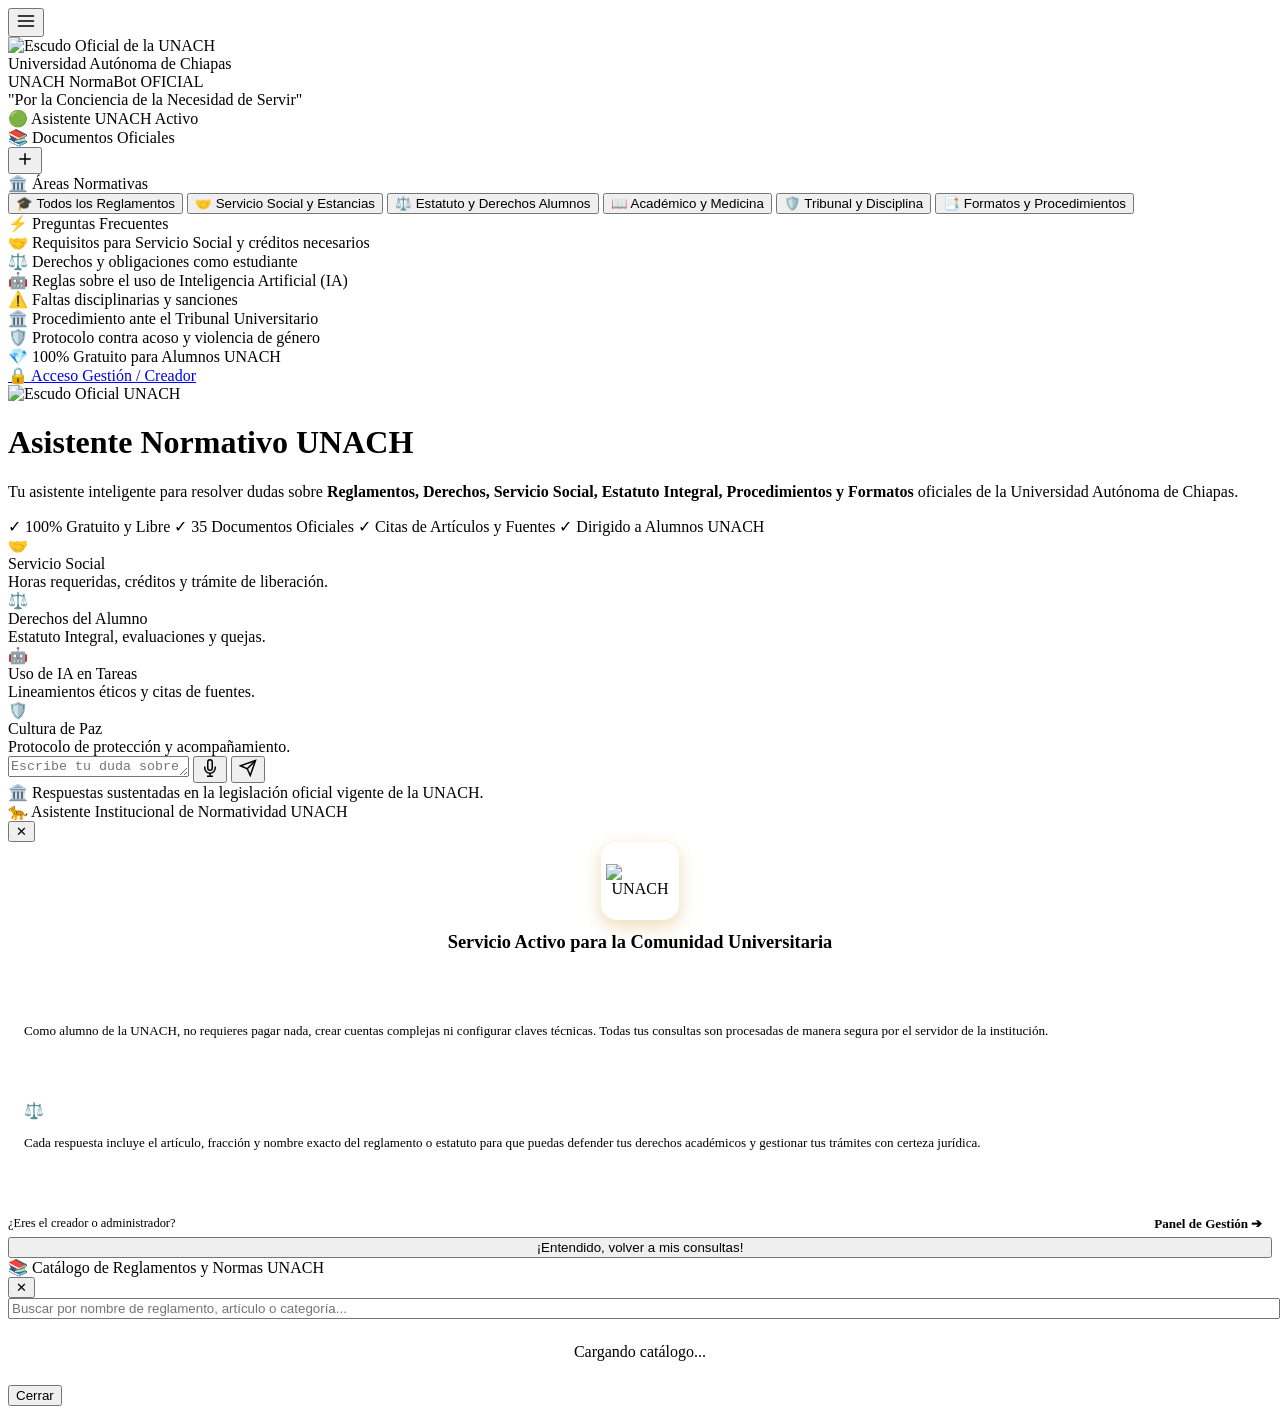
==== views/templates/index.html @ bef3fd01 "Initial commit: UNACH NormaBot sistema completo listo para produccion" ====
<!DOCTYPE html>
<html lang="es">
<head>
    <meta charset="UTF-8">
    <meta name="viewport" content="width=device-width, initial-scale=1.0">
    <title>UNACH AI - Asistente Normativo y de Reglamentos para Alumnos</title>
    <meta name="description" content="Asistente de Inteligencia Artificial 100% gratuito basado en los reglamentos, estatutos y normas oficiales de la Universidad Autónoma de Chiapas (UNACH).">
    
    <!-- Design System CSS (with cache-busting) -->
    <link rel="stylesheet" href="/static/css/style.css?v=20261020_9">
    <link rel="icon" type="image/png" href="/static/img/unach_logo.png">

    <!-- Embedded Guaranteed Loader Animation Styles -->
    <style>
        .loader-line-pulse {
            width: 60px;
            height: 100%;
            background: linear-gradient(90deg, transparent, #f5cf76, transparent);
            animation: loaderLineMove 1.2s infinite linear;
        }
        @keyframes loaderLineMove {
            0% { transform: translateX(-100%); }
            100% { transform: translateX(250%); }
        }
        .typing-dot {
            display: inline-block !important;
            width: 8px !important;
            height: 8px !important;
            border-radius: 50% !important;
            background: var(--unach-gold-400) !important;
            box-shadow: 0 0 8px rgba(212, 163, 64, 0.45) !important;
            animation: typingBounce 1.4s infinite ease-in-out both !important;
        }
        .typing-dot:nth-child(1) { animation-delay: -0.32s !important; }
        .typing-dot:nth-child(2) { animation-delay: -0.16s !important; }
        .typing-dot:nth-child(3) { animation-delay: 0s !important; }
        @keyframes typingBounce {
            0%, 80%, 100% { transform: translateY(0) scale(0.7); opacity: 0.35; }
            40% { transform: translateY(-7px) scale(1.15); opacity: 1; background: #f5cf76; }
        }
        .modal-overlay.active {
            display: flex !important;
        }
        .sidebar.collapsed {
            margin-left: -320px !important;
        }
    </style>
</head>
<body>
    <div class="app-container">
        <!-- Header Navbar -->
        <header class="header-nav">
            <div class="brand-section">
                <!-- Mobile & Desktop Sidebar Toggle -->
                <button class="btn-icon btn-menu-toggle" id="btnToggleSidebar" onclick="toggleSidebar()" title="Alternar menú lateral" aria-label="Abrir menú">
                    <svg width="20" height="20" viewBox="0 0 24 24" fill="none" stroke="currentColor" stroke-width="2" stroke-linecap="round">
                        <line x1="3" y1="12" x2="21" y2="12"></line>
                        <line x1="3" y1="6" x2="21" y2="6"></line>
                        <line x1="3" y1="18" x2="21" y2="18"></line>
                    </svg>
                </button>

                <!-- Official UNACH Crest -->
                <div class="brand-crest" title="Universidad Autónoma de Chiapas - Escudo Oficial">
                    <img src="/static/img/unach_logo.png" alt="Escudo Oficial de la UNACH" class="brand-crest-img">
                </div>

                <!-- Institutional Identity & Title -->
                <div class="brand-meta">
                    <span class="brand-institution">Universidad Autónoma de Chiapas</span>
                    <div class="brand-title">
                        <span>UNACH</span> <span class="gold-accent">NormaBot</span>
                        <span class="brand-badge">OFICIAL</span>
                    </div>
                    <span class="brand-slogan">"Por la Conciencia de la Necesidad de Servir"</span>
                </div>
            </div>

            <div class="header-actions">
                <!-- Status & Active Mode -->
                <div class="status-chip" id="modeChip" onclick="openSettingsModal()" title="Servidor UNACH Conectado • Consultas 100% Gratuitas">
                    <span class="status-dot"></span>
                    <span id="modeLabel">🟢 Asistente UNACH Activo</span>
                </div>

                <!-- Document stats pill -->
                <div class="status-chip" id="btnOpenDocs" onclick="openDocsModal()" title="Explorar documentos y reglamentos indexados">
                    <span id="docCountPill">📚 Documentos Oficiales</span>
                </div>

                <!-- New Conversation Button -->
                <button class="btn-icon" id="btnNewChat" title="Nueva consulta / Limpiar chat" aria-label="Nueva consulta">
                    <svg width="18" height="18" viewBox="0 0 24 24" fill="none" stroke="currentColor" stroke-width="2" stroke-linecap="round" stroke-linejoin="round">
                        <path d="M12 5v14M5 12h14"/>
                    </svg>
                </button>
            </div>
        </header>

        <!-- Main Wrapper -->
        <div class="main-wrapper">
            <!-- Left Sidebar -->
            <aside class="sidebar" id="sidebar">
                <!-- Categories Section -->
                <div class="sidebar-section">
                    <div class="sidebar-title">
                        <span>🏛️ Áreas Normativas</span>
                    </div>
                    <div class="category-list">
                        <button class="category-btn active" data-category="all" id="catAll">
                            <span class="category-icon">🎓</span>
                            <span>Todos los Reglamentos</span>
                        </button>
                        <button class="category-btn" data-category="servicio_social" id="catSS">
                            <span class="category-icon">🤝</span>
                            <span>Servicio Social y Estancias</span>
                        </button>
                        <button class="category-btn" data-category="alumnos_derechos" id="catEstatuto">
                            <span class="category-icon">⚖️</span>
                            <span>Estatuto y Derechos Alumnos</span>
                        </button>
                        <button class="category-btn" data-category="academico_facultades" id="catAcademico">
                            <span class="category-icon">📖</span>
                            <span>Académico y Medicina</span>
                        </button>
                        <button class="category-btn" data-category="normatividad_tribunal" id="catTribunal">
                            <span class="category-icon">🛡️</span>
                            <span>Tribunal y Disciplina</span>
                        </button>
                        <button class="category-btn" data-category="formatos_administrativos" id="catFormatos">
                            <span class="category-icon">📑</span>
                            <span>Formatos y Procedimientos</span>
                        </button>
                    </div>
                </div>

                <!-- Quick Questions for Students -->
                <div class="sidebar-section">
                    <div class="sidebar-title">
                        <span>⚡ Preguntas Frecuentes</span>
                    </div>
                    <div class="quick-questions-list">
                        <div class="quick-q-item" data-question="¿Cuáles son los requisitos y porcentaje de créditos para iniciar el Servicio Social en la UNACH?">
                            🤝 Requisitos para Servicio Social y créditos necesarios
                        </div>
                        <div class="quick-q-item" data-question="¿Cuáles son los derechos y deberes fundamentales de los alumnos según el Estatuto Integral de la UNACH?">
                            ⚖️ Derechos y obligaciones como estudiante
                        </div>
                        <div class="quick-q-item" data-question="¿Cuáles son los lineamientos éticos para el uso responsable de la Inteligencia Artificial en tareas y proyectos?">
                            🤖 Reglas sobre el uso de Inteligencia Artificial (IA)
                        </div>
                        <div class="quick-q-item" data-question="¿Qué causas ameritan sanción o baja temporal de acuerdo a la legislación de la UNACH?">
                            ⚠️ Faltas disciplinarias y sanciones
                        </div>
                        <div class="quick-q-item" data-question="¿Cómo funciona el Tribunal Universitario y cómo puedo presentar una queja o inconformidad?">
                            🏛️ Procedimiento ante el Tribunal Universitario
                        </div>
                        <div class="quick-q-item" data-question="¿Cuál es el protocolo de actuación ante situaciones de acoso o violencia de género en la UNACH?">
                            🛡️ Protocolo contra acoso y violencia de género
                        </div>
                    </div>
                </div>

                <!-- Sidebar Footer -->
                <div class="sidebar-footer">
                    <div class="free-tag">
                        <span>💎 100% Gratuito para Alumnos UNACH</span>
                    </div>
                    <a href="/admin" class="admin-portal-link" title="Panel exclusivo para administradores y creador">
                        <span>🔒 Acceso Gestión / Creador</span>
                    </a>
                </div>
            </aside>

            <!-- Chat Stage (Center) -->
            <main class="chat-stage">
                <div class="chat-history" id="chatHistory">
                    <!-- Welcome Hero Box (Shown on start) -->
                    <div class="welcome-hero" id="welcomeHero">
                        <div class="hero-emblem" title="Universidad Autónoma de Chiapas">
                            <img src="/static/img/unach_logo.png" alt="Escudo Oficial UNACH" class="hero-crest-img">
                        </div>
                        <h1 class="hero-title">Asistente Normativo UNACH</h1>
                        <p class="hero-subtitle">
                            Tu asistente inteligente para resolver dudas sobre <b>Reglamentos, Derechos, Servicio Social, Estatuto Integral, Procedimientos y Formatos</b> oficiales de la Universidad Autónoma de Chiapas.
                        </p>

                        <div class="hero-badges">
                            <span class="hero-badge-pill gold">✓ 100% Gratuito y Libre</span>
                            <span class="hero-badge-pill" id="heroDocCountBadge">✓ 35 Documentos Oficiales</span>
                            <span class="hero-badge-pill">✓ Citas de Artículos y Fuentes</span>
                            <span class="hero-badge-pill">✓ Dirigido a Alumnos UNACH</span>
                        </div>

                        <div class="hero-cards-grid">
                            <div class="hero-card" data-prompt="¿Cuáles son los requisitos para iniciar y liberar el Servicio Social en la UNACH?">
                                <div class="hero-card-icon">🤝</div>
                                <div class="hero-card-title">Servicio Social</div>
                                <div class="hero-card-desc">Horas requeridas, créditos y trámite de liberación.</div>
                            </div>
                            <div class="hero-card" data-prompt="¿Qué derechos y obligaciones tengo como alumno según el Estatuto Integral de la UNACH?">
                                <div class="hero-card-icon">⚖️</div>
                                <div class="hero-card-title">Derechos del Alumno</div>
                                <div class="hero-card-desc">Estatuto Integral, evaluaciones y quejas.</div>
                            </div>
                            <div class="hero-card" data-prompt="¿Cuáles son los lineamientos éticos de la UNACH para el uso de Inteligencia Artificial?">
                                <div class="hero-card-icon">🤖</div>
                                <div class="hero-card-title">Uso de IA en Tareas</div>
                                <div class="hero-card-desc">Lineamientos éticos y citas de fuentes.</div>
                            </div>
                            <div class="hero-card" data-prompt="¿Cuál es el protocolo de actuación ante violencia de género o discriminación en la UNACH?">
                                <div class="hero-card-icon">🛡️</div>
                                <div class="hero-card-title">Cultura de Paz</div>
                                <div class="hero-card-desc">Protocolo de protección y acompañamiento.</div>
                            </div>
                        </div>
                    </div>
                </div>

                <!-- Input Dock (Bottom) -->
                <div class="input-dock">
                    <div class="input-container">
                        <!-- Active Category Indicator Pill -->
                        <div class="active-category-pill" id="activeCategoryPill" style="display: none;">
                            <span id="activeCategoryText">🏷️ Área: Todos</span>
                            <button type="button" class="btn-clear-category" id="btnClearCategory" title="Quitar filtro de área">✕</button>
                        </div>

                        <div class="input-box">
                            <textarea 
                                class="chat-textarea" 
                                id="chatInput" 
                                placeholder="Escribe tu duda sobre cualquier reglamento, artículo o trámite de la UNACH..." 
                                rows="1"
                                aria-label="Escribe tu pregunta"></textarea>

                            <!-- Voice input button -->
                            <button class="btn-dock btn-mic" id="btnMic" title="Preguntar por voz (Micrófono)" aria-label="Activar reconocimiento de voz">
                                <svg width="18" height="18" viewBox="0 0 24 24" fill="none" stroke="currentColor" stroke-width="2">
                                    <path d="M12 1a3 3 0 0 0-3 3v8a3 3 0 0 0 6 0V4a3 3 0 0 0-3-3z"></path>
                                    <path d="M19 10v2a7 7 0 0 1-14 0v-2"></path>
                                    <line x1="12" y1="19" x2="12" y2="23"></line>
                                    <line x1="8" y1="23" x2="16" y2="23"></line>
                                </svg>
                            </button>

                            <!-- Send button -->
                            <button class="btn-dock btn-send" id="btnSend" title="Enviar pregunta" aria-label="Enviar pregunta">
                                <svg width="18" height="18" viewBox="0 0 24 24" fill="none" stroke="currentColor" stroke-width="2">
                                    <line x1="22" y1="2" x2="11" y2="13"></line>
                                    <polygon points="22 2 15 22 11 13 2 9 22 2"></polygon>
                                </svg>
                            </button>
                        </div>

                        <div class="input-footer" style="justify-content: center;">
                            <div class="disclaimer-text">
                                <span>🏛️ Respuestas sustentadas en la legislación oficial vigente de la UNACH.</span>
                            </div>
                        </div>
                    </div>
                </div>
            </main>
        </div>
    </div>

    <!-- Modal: Student Information & Service Status -->
    <div class="modal-overlay" id="settingsModal" role="dialog" aria-modal="true" aria-labelledby="settingsModalTitle">
        <div class="modal-card">
            <div class="modal-header">
                <div class="modal-title" id="settingsModalTitle">
                    <span>🐆 Asistente Institucional de Normatividad UNACH</span>
                </div>
                <button class="btn-icon" id="btnCloseSettings" onclick="closeSettingsModal()" aria-label="Cerrar modal">✕</button>
            </div>

            <div class="modal-body">
                <div style="text-align: center; margin-bottom: 1.25rem;">
                    <div style="width: 68px; height: 68px; margin: 0 auto 0.75rem; background: #ffffff; border-radius: 16px; border: 2px solid var(--unach-gold-400); display: flex; align-items: center; justify-content: center; padding: 5px; box-shadow: 0 6px 18px rgba(212, 163, 64, 0.4);">
                        <img src="/static/img/unach_logo.png" alt="UNACH" style="max-width: 100%; max-height: 100%; object-fit: contain;">
                    </div>
                    <h3 style="font-family: var(--font-heading); color: var(--unach-gold-300); font-size: 1.15rem; margin-top: 0.5rem;">
                        Servicio Activo para la Comunidad Universitaria
                    </h3>
                </div>

                <div style="background: rgba(255, 255, 255, 0.04); border: 1px solid var(--border-glass-light); border-radius: 10px; padding: 1rem; margin-bottom: 1rem;">
                    <div style="font-weight: 600; color: #fff; margin-bottom: 0.35rem; display: flex; align-items: center; gap: 0.4rem;">
                        <span style="color: var(--accent-emerald);">✓</span> Consultas 100% Gratuitas e Ilimitadas
                    </div>
                    <p style="font-size: 0.82rem; color: var(--text-secondary); line-height: 1.45;">
                        Como alumno de la UNACH, no requieres pagar nada, crear cuentas complejas ni configurar claves técnicas. Todas tus consultas son procesadas de manera segura por el servidor de la institución.
                    </p>
                </div>

                <div style="background: rgba(255, 255, 255, 0.04); border: 1px solid var(--border-glass-light); border-radius: 10px; padding: 1rem; margin-bottom: 1rem;">
                    <div style="font-weight: 600; color: #fff; margin-bottom: 0.35rem; display: flex; align-items: center; gap: 0.4rem;">
                        <span style="color: var(--unach-gold-400);">⚖️</span> Respaldo Normativo Oficial
                    </div>
                    <p style="font-size: 0.82rem; color: var(--text-secondary); line-height: 1.45;">
                        Cada respuesta incluye el artículo, fracción y nombre exacto del reglamento o estatuto para que puedas defender tus derechos académicos y gestionar tus trámites con certeza jurídica.
                    </p>
                </div>

                <!-- Admin link prompt -->
                <div style="border-top: 1px solid var(--border-glass-light); padding-top: 0.85rem; display: flex; justify-content: space-between; align-items: center;">
                    <span style="font-size: 0.78rem; color: var(--text-muted);">
                        ¿Eres el creador o administrador?
                    </span>
                    <a href="/admin" style="font-size: 0.82rem; font-weight: 600; color: var(--unach-gold-300); text-decoration: none; padding: 0.3rem 0.6rem; border: 1px solid var(--border-glass); border-radius: 6px;">
                        Panel de Gestión ➔
                    </a>
                </div>
            </div>

            <div class="modal-footer">
                <button type="button" class="btn-primary" onclick="closeSettingsModal()" style="width: 100%;">
                    ¡Entendido, volver a mis consultas!
                </button>
            </div>
        </div>
    </div>

    <!-- Modal: Document Catalog Explorer -->
    <div class="modal-overlay" id="docsModal" role="dialog" aria-modal="true" aria-labelledby="docsModalTitle">
        <div class="modal-card">
            <div class="modal-header">
                <div class="modal-title" id="docsModalTitle">
                    <span>📚 Catálogo de Reglamentos y Normas UNACH</span>
                </div>
                <button class="btn-icon" id="btnCloseDocs" onclick="closeDocsModal()" aria-label="Cerrar modal">✕</button>
            </div>

            <div class="modal-body">
                <div class="doc-search-box">
                    <input 
                        type="text" 
                        class="form-input" 
                        id="docSearchInput" 
                        placeholder="Buscar por nombre de reglamento, artículo o categoría..."
                        style="width: 100%;">
                </div>

                <div class="doc-list-container" id="docListContainer">
                    <div style="text-align: center; color: var(--text-muted); padding: 1.5rem;">Cargando catálogo...</div>
                </div>
            </div>

            <div class="modal-footer">
                <button type="button" class="btn-secondary" onclick="closeDocsModal()">Cerrar</button>
            </div>
        </div>
    </div>

    <!-- Scripts (with cache-busting) -->
    <script src="/static/js/api.js?v=20261020_9"></script>
    <script src="/static/js/app.js?v=20261020_9"></script>
</body>
</html>
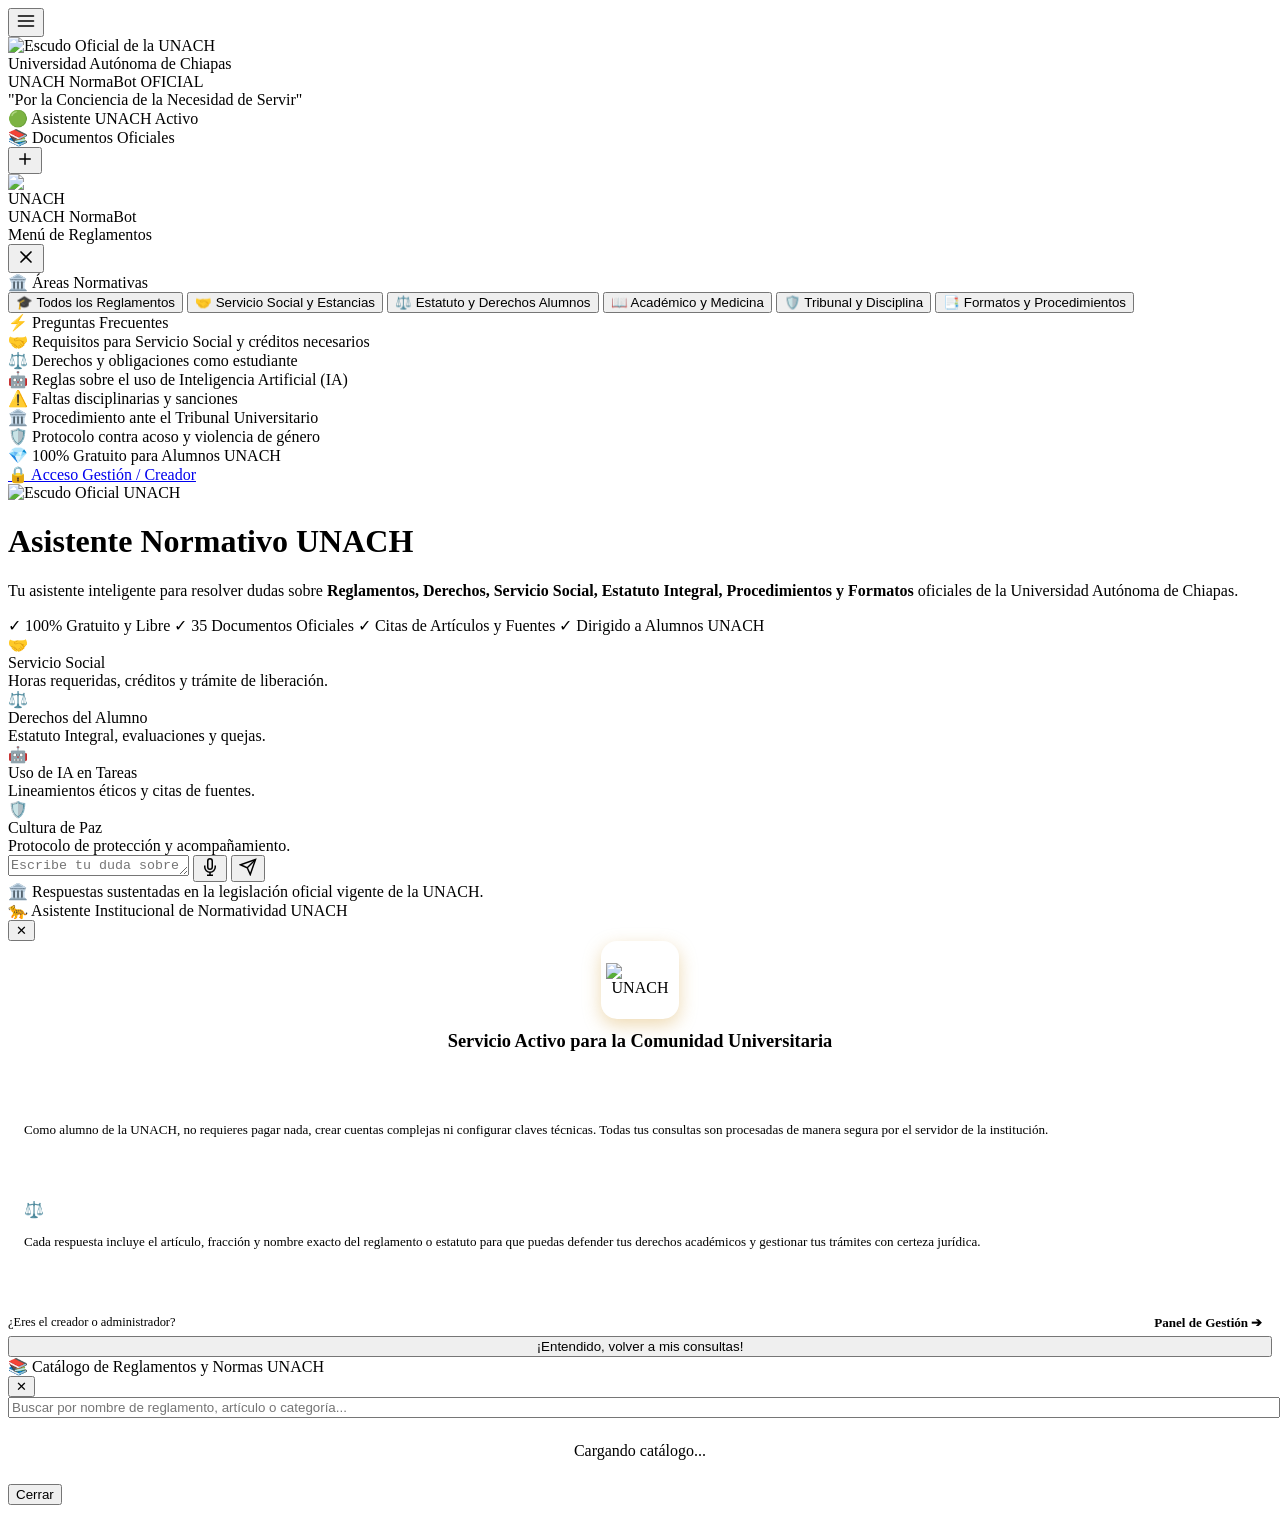
==== commit 3fd66a72: "feat: diseño totalmente responsivo para móviles, tablets y ergonomía táctil de botones" ====
--- a/views/templates/index.html
+++ b/views/templates/index.html
@@ -7,7 +7,7 @@
     <meta name="description" content="Asistente de Inteligencia Artificial 100% gratuito basado en los reglamentos, estatutos y normas oficiales de la Universidad Autónoma de Chiapas (UNACH).">
     
     <!-- Design System CSS (with cache-busting) -->
-    <link rel="stylesheet" href="/static/css/style.css?v=20261020_9">
+    <link rel="stylesheet" href="/static/css/style.css?v=20261023_resp">
     <link rel="icon" type="image/png" href="/static/img/unach_logo.png">
 
     <!-- Embedded Guaranteed Loader Animation Styles -->
@@ -41,8 +41,10 @@
         .modal-overlay.active {
             display: flex !important;
         }
-        .sidebar.collapsed {
-            margin-left: -320px !important;
+        @media (min-width: 901px) {
+            .sidebar.collapsed {
+                margin-left: -320px !important;
+            }
         }
     </style>
 </head>
@@ -101,6 +103,22 @@
         <div class="main-wrapper">
             <!-- Left Sidebar -->
             <aside class="sidebar" id="sidebar">
+                <!-- Mobile Sidebar Header with Close Button -->
+                <div class="sidebar-mobile-header">
+                    <div class="sidebar-mobile-brand">
+                        <div class="brand-crest" style="width: 34px; height: 34px; border-radius: 8px;">
+                            <img src="/static/img/unach_logo.png" alt="UNACH" class="brand-crest-img">
+                        </div>
+                        <div>
+                            <div class="sidebar-mobile-title">UNACH <span class="gold-accent">NormaBot</span></div>
+                            <span class="sidebar-mobile-sub">Menú de Reglamentos</span>
+                        </div>
+                    </div>
+                    <button type="button" class="btn-icon btn-close-sidebar" onclick="closeSidebar()" aria-label="Cerrar menú">
+                        <svg width="20" height="20" viewBox="0 0 24 24" fill="none" stroke="currentColor" stroke-width="2" stroke-linecap="round"><line x1="18" y1="6" x2="6" y2="18"></line><line x1="6" y1="6" x2="18" y2="18"></line></svg>
+                    </button>
+                </div>
+
                 <!-- Categories Section -->
                 <div class="sidebar-section">
                     <div class="sidebar-title">
@@ -171,6 +189,9 @@
                     </a>
                 </div>
             </aside>
+
+            <!-- Sidebar Mobile Backdrop -->
+            <div class="sidebar-backdrop" id="sidebarBackdrop" onclick="closeSidebar()"></div>
 
             <!-- Chat Stage (Center) -->
             <main class="chat-stage">
@@ -353,7 +374,7 @@
     </div>
 
     <!-- Scripts (with cache-busting) -->
-    <script src="/static/js/api.js?v=20261020_9"></script>
-    <script src="/static/js/app.js?v=20261020_9"></script>
+    <script src="/static/js/api.js?v=20261023_resp"></script>
+    <script src="/static/js/app.js?v=20261023_resp"></script>
 </body>
 </html>
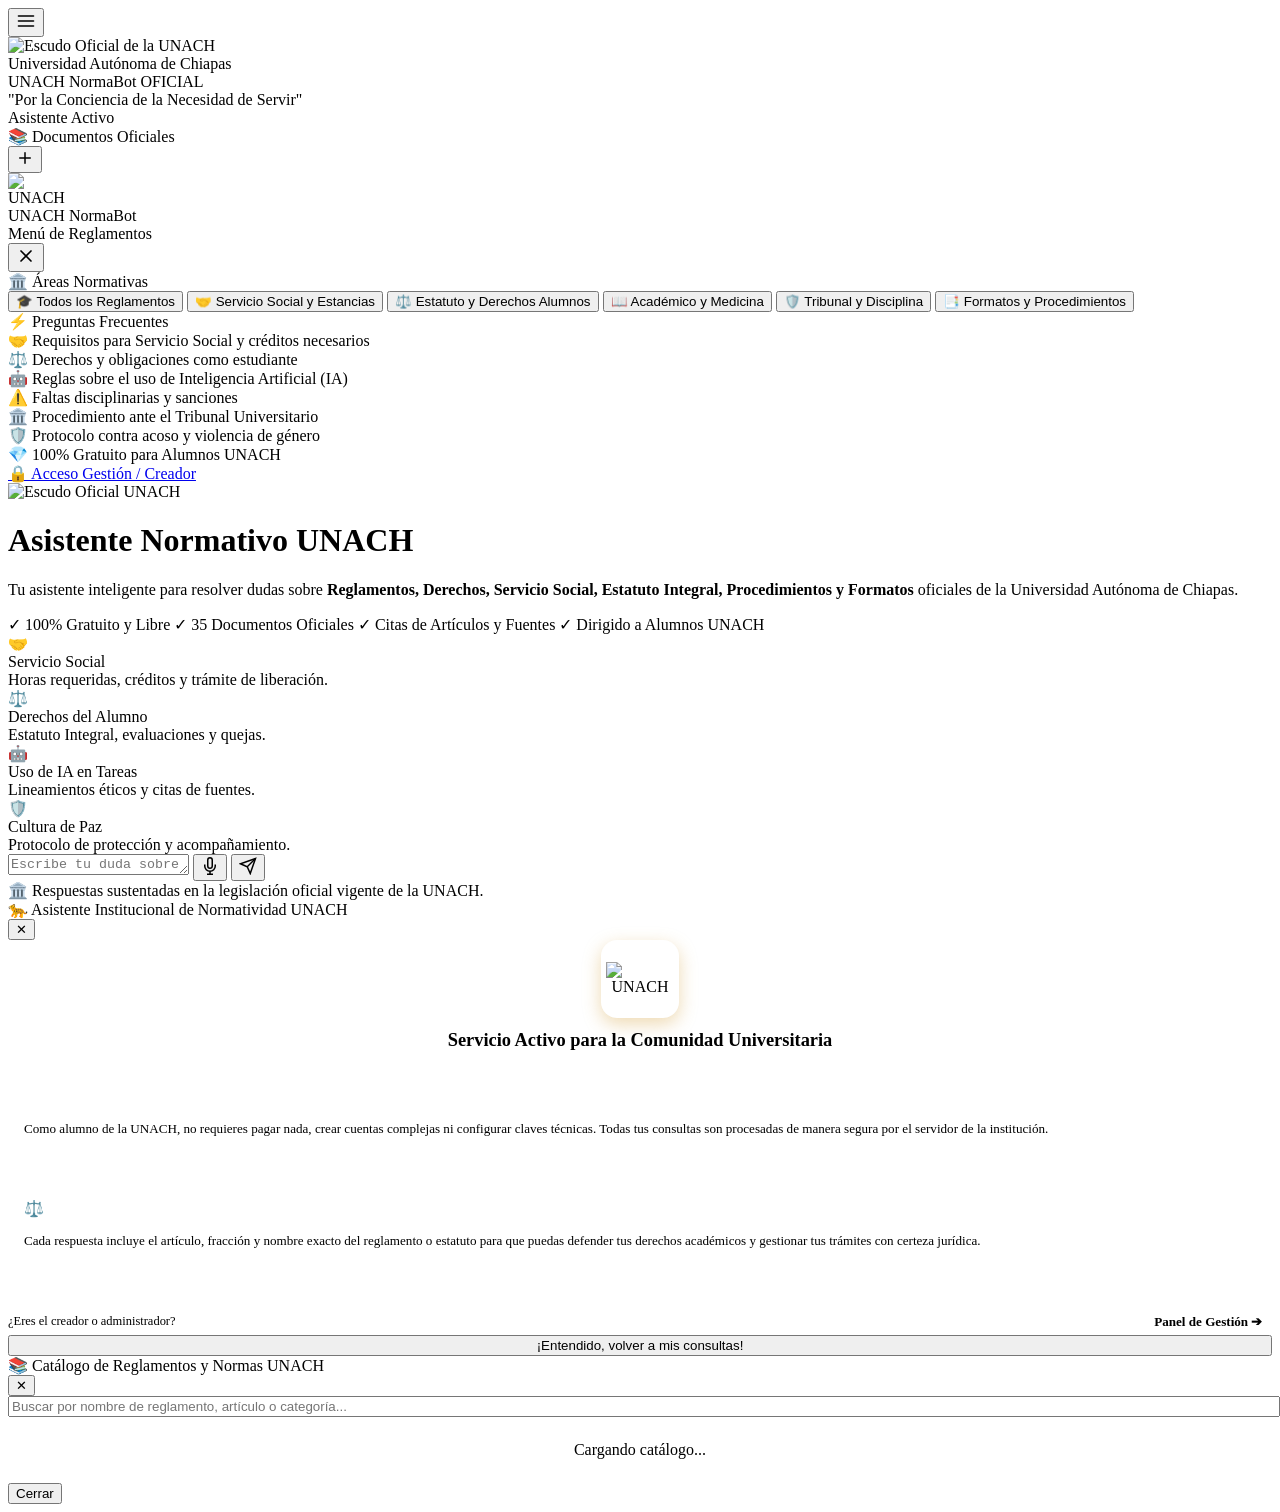
==== commit e898f877: "fix: corregir espaciado de cabecera y visualización del menú hamburguesa en móviles" ====
--- a/views/templates/index.html
+++ b/views/templates/index.html
@@ -7,7 +7,7 @@
     <meta name="description" content="Asistente de Inteligencia Artificial 100% gratuito basado en los reglamentos, estatutos y normas oficiales de la Universidad Autónoma de Chiapas (UNACH).">
     
     <!-- Design System CSS (with cache-busting) -->
-    <link rel="stylesheet" href="/static/css/style.css?v=20261023_resp">
+    <link rel="stylesheet" href="/static/css/style.css?v=20261023_v3">
     <link rel="icon" type="image/png" href="/static/img/unach_logo.png">
 
     <!-- Embedded Guaranteed Loader Animation Styles -->
@@ -82,7 +82,7 @@
                 <!-- Status & Active Mode -->
                 <div class="status-chip" id="modeChip" onclick="openSettingsModal()" title="Servidor UNACH Conectado • Consultas 100% Gratuitas">
                     <span class="status-dot"></span>
-                    <span id="modeLabel">🟢 Asistente UNACH Activo</span>
+                    <span id="modeLabel">Asistente Activo</span>
                 </div>
 
                 <!-- Document stats pill -->
@@ -374,7 +374,7 @@
     </div>
 
     <!-- Scripts (with cache-busting) -->
-    <script src="/static/js/api.js?v=20261023_resp"></script>
-    <script src="/static/js/app.js?v=20261023_resp"></script>
+    <script src="/static/js/api.js?v=20261023_v3"></script>
+    <script src="/static/js/app.js?v=20261023_v3"></script>
 </body>
 </html>
